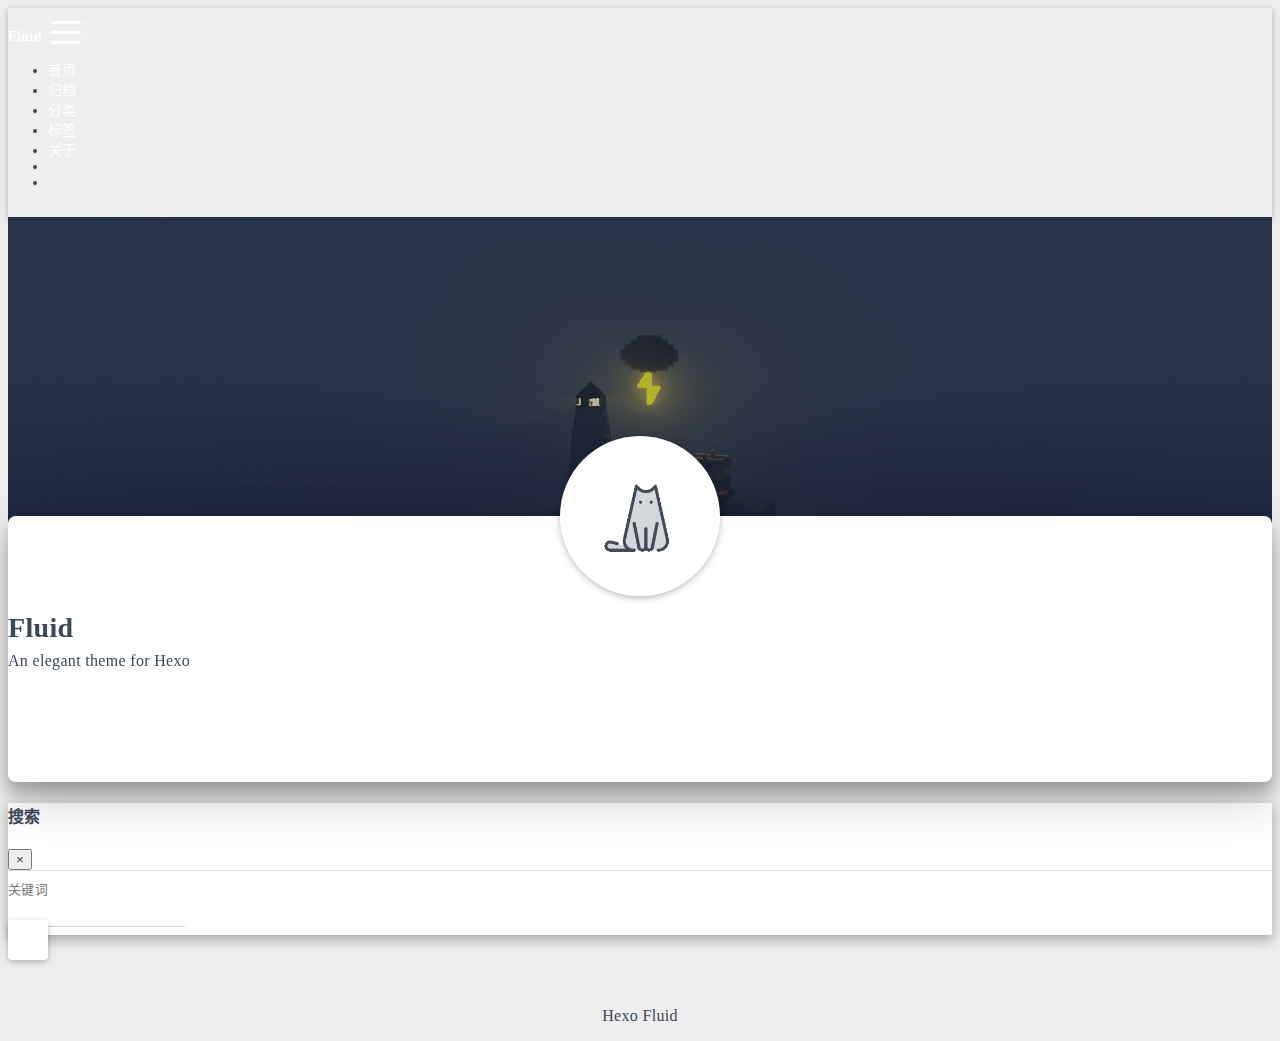
==== about/index.html @ c7aefe1a "Site updated: 2022-07-05 23:32:33" ====
<!DOCTYPE html>
<html lang="zh-CN" data-default-color-scheme=auto>



<head>
  <meta charset="UTF-8">
  <link rel="apple-touch-icon" sizes="76x76" href="/img/fluid.png">
  <link rel="icon" href="/img/fluid.png">
  <meta name="viewport" content="width=device-width, initial-scale=1.0, maximum-scale=5.0, shrink-to-fit=no">
  <meta http-equiv="x-ua-compatible" content="ie=edge">
  
  <meta name="theme-color" content="#2f4154">
  <meta name="author" content="子顾">
  <meta name="keywords" content="生活总要进行下去">
  
    <meta name="description" content="迷途漫漫，终有一归">
<meta property="og:type" content="website">
<meta property="og:title" content="关于">
<meta property="og:url" content="http://example.com/about/index.html">
<meta property="og:site_name" content="等，一城烟雨">
<meta property="og:description" content="迷途漫漫，终有一归">
<meta property="og:locale" content="zh_CN">
<meta property="article:published_time" content="2022-07-05T14:10:15.000Z">
<meta property="article:modified_time" content="2022-07-05T15:26:44.802Z">
<meta property="article:author" content="子顾">
<meta property="article:tag" content="生活总要进行下去">
<meta name="twitter:card" content="summary_large_image">
  
  
  
  <title>关于 - 等，一城烟雨</title>

  <link  rel="stylesheet" href="https://lib.baomitu.com/twitter-bootstrap/4.6.1/css/bootstrap.min.css" />



  <link  rel="stylesheet" href="https://lib.baomitu.com/github-markdown-css/4.0.0/github-markdown.min.css" />

  <link  rel="stylesheet" href="https://lib.baomitu.com/hint.css/2.7.0/hint.min.css" />

  <link  rel="stylesheet" href="https://lib.baomitu.com/fancybox/3.5.7/jquery.fancybox.min.css" />



<!-- 主题依赖的图标库，不要自行修改 -->
<!-- Do not modify the link that theme dependent icons -->

<link rel="stylesheet" href="//at.alicdn.com/t/font_1749284_hj8rtnfg7um.css">



<link rel="stylesheet" href="//at.alicdn.com/t/font_1736178_lbnruvf0jn.css">


<link  rel="stylesheet" href="/css/main.css" />


  <link id="highlight-css" rel="stylesheet" href="/css/highlight.css" />
  
    <link id="highlight-css-dark" rel="stylesheet" href="/css/highlight-dark.css" />
  




  <script id="fluid-configs">
    var Fluid = window.Fluid || {};
    Fluid.ctx = Object.assign({}, Fluid.ctx)
    var CONFIG = {"hostname":"example.com","root":"/","version":"1.9.2","typing":{"enable":true,"typeSpeed":70,"cursorChar":"_","loop":false,"scope":[]},"anchorjs":{"enable":true,"element":"h1,h2,h3,h4,h5,h6","placement":"left","visible":"hover","icon":""},"progressbar":{"enable":true,"height_px":3,"color":"#29d","options":{"showSpinner":false,"trickleSpeed":100}},"code_language":{"enable":true,"default":"TEXT"},"copy_btn":true,"image_caption":{"enable":true},"image_zoom":{"enable":true,"img_url_replace":["",""]},"toc":{"enable":true,"placement":"right","headingSelector":"h1,h2,h3,h4,h5,h6","collapseDepth":0},"lazyload":{"enable":true,"loading_img":"/img/loading.gif","onlypost":false,"offset_factor":2},"web_analytics":{"enable":false,"follow_dnt":true,"baidu":null,"google":null,"gtag":null,"tencent":{"sid":null,"cid":null},"woyaola":null,"cnzz":null,"leancloud":{"app_id":null,"app_key":null,"server_url":null,"path":"window.location.pathname","ignore_local":false}},"search_path":"/local-search.xml"};

    if (CONFIG.web_analytics.follow_dnt) {
      var dntVal = navigator.doNotTrack || window.doNotTrack || navigator.msDoNotTrack;
      Fluid.ctx.dnt = dntVal && (dntVal.startsWith('1') || dntVal.startsWith('yes') || dntVal.startsWith('on'));
    }
  </script>
  <script  src="/js/utils.js" ></script>
  <script  src="/js/color-schema.js" ></script>
  


  
<meta name="generator" content="Hexo 6.2.0"></head>


<body>
  

  <header>
    

<div class="header-inner" style="height: 60vh;">
  <nav id="navbar" class="navbar fixed-top  navbar-expand-lg navbar-dark scrolling-navbar">
  <div class="container">
    <a class="navbar-brand" href="/">
      <strong>Fluid</strong>
    </a>

    <button id="navbar-toggler-btn" class="navbar-toggler" type="button" data-toggle="collapse"
            data-target="#navbarSupportedContent"
            aria-controls="navbarSupportedContent" aria-expanded="false" aria-label="Toggle navigation">
      <div class="animated-icon"><span></span><span></span><span></span></div>
    </button>

    <!-- Collapsible content -->
    <div class="collapse navbar-collapse" id="navbarSupportedContent">
      <ul class="navbar-nav ml-auto text-center">
        
          
          
          
          
            <li class="nav-item">
              <a class="nav-link" href="/">
                <i class="iconfont icon-home-fill"></i>
                首页
              </a>
            </li>
          
        
          
          
          
          
            <li class="nav-item">
              <a class="nav-link" href="/archives/">
                <i class="iconfont icon-archive-fill"></i>
                归档
              </a>
            </li>
          
        
          
          
          
          
            <li class="nav-item">
              <a class="nav-link" href="/categories/">
                <i class="iconfont icon-category-fill"></i>
                分类
              </a>
            </li>
          
        
          
          
          
          
            <li class="nav-item">
              <a class="nav-link" href="/tags/">
                <i class="iconfont icon-tags-fill"></i>
                标签
              </a>
            </li>
          
        
          
          
          
          
            <li class="nav-item">
              <a class="nav-link" href="/about/">
                <i class="iconfont icon-user-fill"></i>
                关于
              </a>
            </li>
          
        
        
          <li class="nav-item" id="search-btn">
            <a class="nav-link" target="_self" href="javascript:;" data-toggle="modal" data-target="#modalSearch" aria-label="Search">
              &nbsp;<i class="iconfont icon-search"></i>&nbsp;
            </a>
          </li>
          
        
        
          <li class="nav-item" id="color-toggle-btn">
            <a class="nav-link" target="_self" href="javascript:;" aria-label="Color Toggle">&nbsp;<i
                class="iconfont icon-dark" id="color-toggle-icon"></i>&nbsp;</a>
          </li>
        
      </ul>
    </div>
  </div>
</nav>

  

<div id="banner" class="banner" parallax=true
     style="background: url('/img/default.png') no-repeat center center; background-size: cover;">
  <div class="full-bg-img">
    <div class="mask flex-center" style="background-color: rgba(0, 0, 0, 0.3)">
      <div class="banner-text text-center fade-in-up">
        <div class="h2">
          
            <span id="subtitle" data-typed-text="关于"></span>
          
        </div>

        
      </div>

      
    </div>
  </div>
</div>

</div>

  </header>

  <main>
    
      <div class="container nopadding-x-md">
        <div id="board"
          >
          
            <div class="about-avatar">
              <img src="/img/avatar.png" srcset="/img/loading.gif" lazyload class="img-fluid" alt="avatar">
            </div>
          
          <div class="container">
            <div class="row">
              <div class="col-12 col-md-10 m-auto">
                

<div class="text-center">
  <div class="about-info">
    <div class="about-name">Fluid</div>
    <div class="about-intro">An elegant theme for Hexo</div>
    <div class="about-icons">
      
        
        
        
        <a href=https://github.com class="
           hint--bottom hint--rounded"
           aria-label=GitHub
           target="_blank"
        >
          <i class="iconfont icon-github-fill" aria-hidden="true"></i>
          
        </a>
      
        
        
        
        <a href=https://douban.com class="
           hint--bottom hint--rounded"
           aria-label=豆瓣
           target="_blank"
        >
          <i class="iconfont icon-douban-fill" aria-hidden="true"></i>
          
        </a>
      
        
        
        
        <a  class="qr-trigger
           "
           
           target="_self"
        >
          <i class="iconfont icon-wechat-fill" aria-hidden="true"></i>
          
            <img class="qr-img" src="/img/favicon.png" srcset="/img/loading.gif" lazyload alt="qrcode" />
          
        </a>
      
    </div>
  </div>
</div>

<article class="about-content page-content mt-5">
  <div class="markdown-body">
    
  </div>

  
</article>





  



  



  



  



  





              </div>
            </div>
          </div>
        </div>
      </div>
    

    
      <a id="scroll-top-button" aria-label="TOP" href="#" role="button">
        <i class="iconfont icon-arrowup" aria-hidden="true"></i>
      </a>
    

    
      <div class="modal fade" id="modalSearch" tabindex="-1" role="dialog" aria-labelledby="ModalLabel"
     aria-hidden="true">
  <div class="modal-dialog modal-dialog-scrollable modal-lg" role="document">
    <div class="modal-content">
      <div class="modal-header text-center">
        <h4 class="modal-title w-100 font-weight-bold">搜索</h4>
        <button type="button" id="local-search-close" class="close" data-dismiss="modal" aria-label="Close">
          <span aria-hidden="true">&times;</span>
        </button>
      </div>
      <div class="modal-body mx-3">
        <div class="md-form mb-5">
          <input type="text" id="local-search-input" class="form-control validate">
          <label data-error="x" data-success="v" for="local-search-input">关键词</label>
        </div>
        <div class="list-group" id="local-search-result"></div>
      </div>
    </div>
  </div>
</div>

    

    
  </main>

  <footer>
    <div class="footer-inner">
  
    <div class="footer-content">
       <a href="https://hexo.io" target="_blank" rel="nofollow noopener"><span>Hexo</span></a> <i class="iconfont icon-love"></i> <a href="https://github.com/fluid-dev/hexo-theme-fluid" target="_blank" rel="nofollow noopener"><span>Fluid</span></a> 
    </div>
  
  
  
  
</div>

  </footer>

  <!-- Scripts -->
  
  <script  src="https://lib.baomitu.com/nprogress/0.2.0/nprogress.min.js" ></script>
  <link  rel="stylesheet" href="https://lib.baomitu.com/nprogress/0.2.0/nprogress.min.css" />

  <script>
    NProgress.configure({"showSpinner":false,"trickleSpeed":100})
    NProgress.start()
    window.addEventListener('load', function() {
      NProgress.done();
    })
  </script>


<script  src="https://lib.baomitu.com/jquery/3.6.0/jquery.min.js" ></script>
<script  src="https://lib.baomitu.com/twitter-bootstrap/4.6.1/js/bootstrap.min.js" ></script>
<script  src="/js/events.js" ></script>
<script  src="/js/plugins.js" ></script>


  <script  src="https://lib.baomitu.com/typed.js/2.0.12/typed.min.js" ></script>
  <script>
    (function (window, document) {
      var typing = Fluid.plugins.typing;
      var subtitle = document.getElementById('subtitle');
      if (!subtitle || !typing) {
        return;
      }
      var text = subtitle.getAttribute('data-typed-text');
      
        typing(text);
      
    })(window, document);
  </script>




  
    <script  src="/js/img-lazyload.js" ></script>
  




  <script src=https://lib.baomitu.com/clipboard.js/2.0.10/clipboard.min.js></script>

  <script>Fluid.plugins.codeWidget();</script>


  
<script>
  Fluid.utils.createScript('https://lib.baomitu.com/anchor-js/4.3.1/anchor.min.js', function() {
    window.anchors.options = {
      placement: CONFIG.anchorjs.placement,
      visible  : CONFIG.anchorjs.visible
    };
    if (CONFIG.anchorjs.icon) {
      window.anchors.options.icon = CONFIG.anchorjs.icon;
    }
    var el = (CONFIG.anchorjs.element || 'h1,h2,h3,h4,h5,h6').split(',');
    var res = [];
    for (var item of el) {
      res.push('.markdown-body > ' + item.trim());
    }
    if (CONFIG.anchorjs.placement === 'left') {
      window.anchors.options.class = 'anchorjs-link-left';
    }
    window.anchors.add(res.join(', '));
  });
</script>


  
<script>
  Fluid.utils.createScript('https://lib.baomitu.com/fancybox/3.5.7/jquery.fancybox.min.js', function() {
    Fluid.plugins.fancyBox();
  });
</script>


  <script>Fluid.plugins.imageCaption();</script>

  <script  src="/js/local-search.js" ></script>





<!-- 主题的启动项，将它保持在最底部 -->
<!-- the boot of the theme, keep it at the bottom -->
<script  src="/js/boot.js" ></script>


  

  <noscript>
    <div class="noscript-warning">博客在允许 JavaScript 运行的环境下浏览效果更佳</div>
  </noscript>
</body>
</html>
---- css/main.css ----
.anchorjs-link {
  text-decoration: none !important;
  transition: opacity 0.2s ease-in-out;
}
.markdown-body h1:hover > .anchorjs-link,
h2:hover > .anchorjs-link,
h3:hover > .anchorjs-link,
h4:hover > .anchorjs-link,
h5:hover > .anchorjs-link,
h6:hover > .anchorjs-link {
  opacity: 1;
}
.banner {
  height: 100%;
  position: relative;
  overflow: hidden;
  cursor: default;
}
.banner .mask {
  position: absolute;
  width: 100%;
  height: 100%;
  background-color: rgba(0,0,0,0.3);
}
.banner[parallax="true"] {
  will-change: transform;
  -webkit-transform-style: preserve-3d;
  -webkit-backface-visibility: hidden;
  transition: transform 0.05s ease-out;
}
@media (max-width: 100vh) {
  .header-inner {
    max-height: 100vw;
  }
  #board {
    margin-top: -1rem !important;
  }
}
@media (max-width: 79.99vh) {
  .scroll-down-bar {
    display: none;
  }
}
#board {
  position: relative;
  margin-top: -2rem;
  padding: 3rem 0;
  background-color: var(--board-bg-color);
  transition: background-color 0.2s ease-in-out;
  border-radius: 0.5rem;
  z-index: 3;
  -webkit-box-shadow: 0 12px 15px 0 rgba(0,0,0,0.24), 0 17px 50px 0 rgba(0,0,0,0.19);
  box-shadow: 0 12px 15px 0 rgba(0,0,0,0.24), 0 17px 50px 0 rgba(0,0,0,0.19);
}
.code-widget {
  display: inline-block;
  background-color: transparent;
  font-size: 0.75rem;
  line-height: 1;
  font-weight: bold;
  padding: 0.3rem 0.1rem 0.1rem 0.1rem;
  position: absolute;
  right: 0.45rem;
  top: 0.15rem;
  z-index: 1;
}
.code-widget-light {
  color: #999;
}
.code-widget-dark {
  color: #bababa;
}
.copy-btn {
  cursor: pointer;
  user-select: none;
  -webkit-appearance: none;
  outline: none;
}
.copy-btn > i {
  font-size: 0.75rem !important;
  font-weight: 400;
  margin-right: 0.15rem;
  opacity: 0;
  transition: opacity 0.2s ease-in-out;
}
.markdown-body pre:hover > .copy-btn > i {
  opacity: 0.9;
}
.markdown-body pre:hover > .copy-btn,
.markdown-body pre:not(:hover) > .copy-btn {
  outline: none;
}
.license-box {
  background-color: rgba(27,31,35,0.05);
  transition: background-color 0.2s ease-in-out;
  border-radius: 4px;
  font-size: 0.9rem;
  overflow: hidden;
  padding: 1.25rem;
  position: relative;
  z-index: 1;
}
.license-box .license-icon {
  position: absolute;
  top: 50%;
  left: 100%;
}
.license-box .license-icon::after {
  content: "\e8e4";
  font-size: 12.5rem;
  line-height: 1;
  opacity: 0.1;
  position: relative;
  left: -0.85em;
  bottom: 0.5em;
  z-index: -1;
}
.license-box .license-title {
  margin-bottom: 1rem;
}
.license-box .license-title div:nth-child(1) {
  line-height: 1.2;
  margin-bottom: 0.25rem;
}
.license-box .license-title div:nth-child(2) {
  color: var(--sec-text-color);
  font-size: 0.8rem;
}
.license-box .license-meta {
  align-items: center;
  display: flex;
  flex-wrap: wrap;
  justify-content: flex-start;
}
.license-box .license-meta .license-meta-item {
  align-items: center;
  justify-content: center;
  margin-right: 1.5rem;
}
.license-box .license-meta .license-meta-item div:nth-child(1) {
  color: var(--sec-text-color);
  font-size: 0.8rem;
  font-weight: normal;
}
.license-box .license-meta .license-meta-item i.iconfont {
  font-size: 1rem;
}
@media (max-width: 575px) and (min-width: 425px) {
  .license-box .license-meta .license-meta-item {
    display: flex;
    justify-content: flex-start;
    flex-wrap: wrap;
    font-size: 0.8rem;
    flex: 0 0 50%;
    max-width: 50%;
    margin-right: 0;
  }
  .license-box .license-meta .license-meta-item div:nth-child(1) {
    margin-right: 0.5rem;
  }
  .license-box .license-meta .license-meta-date {
    order: -1;
  }
}
@media (max-width: 424px) {
  .license-box::after {
    top: -65px;
  }
  .license-box .license-meta {
    flex-direction: column;
    align-items: flex-start;
  }
  .license-box .license-meta .license-meta-item {
    display: flex;
    flex-wrap: wrap;
    font-size: 0.8rem;
  }
  .license-box .license-meta .license-meta-item div:nth-child(1) {
    margin-right: 0.5rem;
  }
}
.footer-inner {
  padding: 3rem 0 1rem 0;
  text-align: center;
}
.footer-inner > div:not(:first-child) {
  margin: 0.25rem 0;
  font-size: 0.85rem;
}
.footer-inner .statistics {
  display: flex;
  flex-direction: row;
  justify-content: center;
}
.footer-inner .statistics > span {
  flex: 1;
  margin: 0 0.25rem;
}
.footer-inner .statistics > *:nth-last-child(2):first-child {
  text-align: right;
}
.footer-inner .statistics > *:nth-last-child(2):first-child ~ * {
  text-align: left;
}
.footer-inner .beian {
  display: flex;
  flex-direction: row;
  justify-content: center;
}
.footer-inner .beian > * {
  margin: 0 0.25rem;
}
.footer-inner .beian-police {
  position: relative;
  overflow: hidden;
  display: inline-flex;
  align-items: center;
  justify-content: left;
}
.footer-inner .beian-police img {
  margin-right: 3px;
  width: 1rem;
  height: 1rem;
  margin-bottom: 0.1rem;
}
@media (max-width: 424px) {
  .footer-inner .statistics {
    flex-direction: column;
  }
  .footer-inner .statistics > *:nth-last-child(2):first-child {
    text-align: center;
  }
  .footer-inner .statistics > *:nth-last-child(2):first-child ~ * {
    text-align: center;
  }
  .footer-inner .beian {
    flex-direction: column;
  }
  .footer-inner .beian .beian-police {
    justify-content: center;
  }
  .footer-inner .beian > *:nth-last-child(2):first-child {
    text-align: center;
  }
  .footer-inner .beian > *:nth-last-child(2):first-child ~ * {
    text-align: center;
  }
}
sup > a::before,
.footnote-text::before {
  display: block;
  content: "";
  margin-top: -5rem;
  height: 5rem;
  width: 1px;
  visibility: hidden;
}
sup > a::before,
.footnote-text::before {
  display: inline-block;
}
.footnote-item::before {
  display: block;
  content: "";
  margin-top: -5rem;
  height: 5rem;
  width: 1px;
  visibility: hidden;
}
.footnote-list ol {
  list-style-type: none;
  counter-reset: sectioncounter;
  padding-left: 0.5rem;
  font-size: 0.95rem;
}
.footnote-list ol li:before {
  font-family: "Helvetica Neue", monospace, "Monaco";
  content: "[" counter(sectioncounter) "]";
  counter-increment: sectioncounter;
}
.footnote-list ol li+li {
  margin-top: 0.5rem;
}
.footnote-text {
  padding-left: 0.5em;
}
.navbar {
  background-color: transparent;
  font-size: 0.875rem;
  box-shadow: 0 2px 5px 0 rgba(0,0,0,0.16), 0 2px 10px 0 rgba(0,0,0,0.12);
  -webkit-box-shadow: 0 2px 5px 0 rgba(0,0,0,0.16), 0 2px 10px 0 rgba(0,0,0,0.12);
}
.navbar .navbar-brand {
  color: var(--navbar-text-color);
}
.navbar .navbar-toggler .animated-icon span {
  background-color: var(--navbar-text-color);
}
.navbar .nav-item .nav-link {
  display: block;
  color: var(--navbar-text-color);
  transition: color 0.2s ease-in-out, background-color 0.2s ease-in-out;
}
.navbar .nav-item .nav-link:hover {
  color: var(--link-hover-color);
}
.navbar .nav-item .nav-link:focus {
  color: var(--navbar-text-color);
}
.navbar .nav-item .nav-link i {
  font-size: 0.875rem;
}
.navbar .navbar-toggler {
  border-width: 0;
  outline: 0;
}
.navbar.scrolling-navbar {
  will-change: background, padding;
  -webkit-transition: background 0.5s ease-in-out, padding 0.5s ease-in-out;
  transition: background 0.5s ease-in-out, padding 0.5s ease-in-out;
}
@media (min-width: 600px) {
  .navbar.scrolling-navbar {
    padding-top: 12px;
    padding-bottom: 12px;
  }
  .navbar.scrolling-navbar .navbar-nav > li {
    -webkit-transition-duration: 1s;
    transition-duration: 1s;
  }
}
.navbar.scrolling-navbar.top-nav-collapse {
  padding-top: 5px;
  padding-bottom: 5px;
}
.navbar .dropdown-menu {
  font-size: 0.875rem;
  color: var(--navbar-text-color);
  background-color: rgba(0,0,0,0.3);
  border: none;
  -webkit-transition: background 0.5s ease-in-out, padding 0.5s ease-in-out;
  transition: background 0.5s ease-in-out, padding 0.5s ease-in-out;
}
@media (max-width: 991.98px) {
  .navbar .dropdown-menu {
    text-align: center;
  }
}
.navbar .dropdown-item {
  color: var(--navbar-text-color);
}
.navbar .dropdown-item:hover,
.navbar .dropdown-item:focus {
  color: var(--link-hover-color);
  background-color: rgba(0,0,0,0.1);
}
@media (min-width: 992px) {
  .navbar .dropdown:hover > .dropdown-menu {
    display: block;
  }
  .navbar .dropdown > .dropdown-toggle:active {
    pointer-events: none;
  }
  .navbar .dropdown-menu {
    top: 95%;
  }
}
.navbar .animated-icon {
  width: 30px;
  height: 20px;
  position: relative;
  margin: 0;
  -webkit-transform: rotate(0deg);
  -moz-transform: rotate(0deg);
  -o-transform: rotate(0deg);
  transform: rotate(0deg);
  -webkit-transition: 0.5s ease-in-out;
  -moz-transition: 0.5s ease-in-out;
  -o-transition: 0.5s ease-in-out;
  transition: 0.5s ease-in-out;
  cursor: pointer;
}
.navbar .animated-icon span {
  display: block;
  position: absolute;
  height: 3px;
  width: 100%;
  border-radius: 9px;
  opacity: 1;
  left: 0;
  -webkit-transform: rotate(0deg);
  -moz-transform: rotate(0deg);
  -o-transform: rotate(0deg);
  transform: rotate(0deg);
  -webkit-transition: 0.25s ease-in-out;
  -moz-transition: 0.25s ease-in-out;
  -o-transition: 0.25s ease-in-out;
  transition: 0.25s ease-in-out;
  background: #fff;
}
.navbar .animated-icon span:nth-child(1) {
  top: 0;
}
.navbar .animated-icon span:nth-child(2) {
  top: 10px;
}
.navbar .animated-icon span:nth-child(3) {
  top: 20px;
}
.navbar .animated-icon.open span:nth-child(1) {
  top: 11px;
  -webkit-transform: rotate(135deg);
  -moz-transform: rotate(135deg);
  -o-transform: rotate(135deg);
  transform: rotate(135deg);
}
.navbar .animated-icon.open span:nth-child(2) {
  opacity: 0;
  left: -60px;
}
.navbar .animated-icon.open span:nth-child(3) {
  top: 11px;
  -webkit-transform: rotate(-135deg);
  -moz-transform: rotate(-135deg);
  -o-transform: rotate(-135deg);
  transform: rotate(-135deg);
}
.navbar .dropdown-collapse,
.top-nav-collapse,
.navbar-col-show {
  background-color: var(--navbar-bg-color);
}
@media (max-width: 767px) {
  .navbar {
    font-size: 1rem;
    line-height: 2.5rem;
  }
}
.banner-text {
  color: var(--subtitle-color);
  max-width: calc(960px - 6rem);
  width: 80%;
  overflow-wrap: break-word;
}
@media (max-width: 767px) {
  #subtitle,
  .typed-cursor {
    font-size: 1.5rem;
  }
}
@media (max-width: 575px) {
  .banner-text {
    font-size: 0.9rem;
  }
  #subtitle,
  .typed-cursor {
    font-size: 1.35rem;
  }
}
.modal-dialog .modal-content {
  background-color: var(--board-bg-color);
  border: 0;
  border-radius: 0.125rem;
  -webkit-box-shadow: 0 5px 11px 0 rgba(0,0,0,0.18), 0 4px 15px 0 rgba(0,0,0,0.15);
  box-shadow: 0 5px 11px 0 rgba(0,0,0,0.18), 0 4px 15px 0 rgba(0,0,0,0.15);
}
.modal-dialog .modal-content .modal-header {
  border-bottom-color: var(--line-color);
  transition: border-bottom-color 0.2s ease-in-out;
}
.close {
  color: var(--text-color);
}
.close:hover {
  color: var(--link-hover-color);
}
.close:focus {
  outline: 0;
}
.modal-dialog .modal-content .modal-header {
  border-top-left-radius: 0.125rem;
  border-top-right-radius: 0.125rem;
  border-bottom: 1px solid #dee2e6;
}
.md-form {
  position: relative;
  margin-top: 1.5rem;
  margin-bottom: 1.5rem;
}
.md-form input[type] {
  -webkit-box-sizing: content-box;
  box-sizing: content-box;
  background-color: transparent;
  border: none;
  border-bottom: 1px solid #ced4da;
  border-radius: 0;
  outline: none;
  -webkit-box-shadow: none;
  box-shadow: none;
  transition: border-color 0.15s ease-in-out, box-shadow 0.15s ease-in-out, -webkit-box-shadow 0.15s ease-in-out;
}
.md-form input[type]:focus:not([readonly]) {
  border-bottom: 1px solid #4285f4;
  -webkit-box-shadow: 0 1px 0 0 #4285f4;
  box-shadow: 0 1px 0 0 #4285f4;
}
.md-form input[type]:focus:not([readonly]) + label {
  color: #4285f4;
}
.md-form input[type].valid,
.md-form input[type]:focus.valid {
  border-bottom: 1px solid #00c851;
  -webkit-box-shadow: 0 1px 0 0 #00c851;
  box-shadow: 0 1px 0 0 #00c851;
}
.md-form input[type].valid + label,
.md-form input[type]:focus.valid + label {
  color: #00c851;
}
.md-form input[type].invalid,
.md-form input[type]:focus.invalid {
  border-bottom: 1px solid #f44336;
  -webkit-box-shadow: 0 1px 0 0 #f44336;
  box-shadow: 0 1px 0 0 #f44336;
}
.md-form input[type].invalid + label,
.md-form input[type]:focus.invalid + label {
  color: #f44336;
}
.md-form input[type].validate {
  margin-bottom: 2.5rem;
}
.md-form input[type].form-control {
  height: auto;
  padding: 0.6rem 0 0.4rem 0;
  margin: 0 0 0.5rem 0;
  color: var(--text-color);
  background-color: transparent;
  border-radius: 0;
}
.md-form label {
  font-size: 0.8rem;
  position: absolute;
  top: -1rem;
  left: 0;
  color: #757575;
  cursor: text;
  transition: color 0.2s ease-out;
}
.modal-open[style] {
  padding-right: 0 !important;
  overflow: auto;
}
.modal-open[style] #navbar[style] {
  padding-right: 1rem !important;
}
#nprogress .bar {
  height: 3px !important;
  background-color: #29d !important;
}
#nprogress .peg {
  box-shadow: 0 0 14px #29d, 0 0 8px #29d !important;
}
@media (max-width: 575px) {
  #nprogress .bar {
    display: none;
  }
}
.noscript-warning {
  background-color: #f55;
  color: #fff;
  font-family: sans-serif;
  font-size: 1rem;
  font-weight: bold;
  position: fixed;
  left: 0;
  bottom: 0;
  text-align: center;
  width: 100%;
  z-index: 99;
}
.pagination {
  margin-top: 3rem;
  justify-content: center;
}
.pagination .space {
  align-self: flex-end;
}
.pagination .page-number,
.pagination .current,
.pagination .extend {
  outline: 0;
  border: 0;
  background-color: transparent;
  font-size: 0.9rem;
  padding: 0.5rem 0.75rem;
  line-height: 1.25;
  border-radius: 0.125rem;
}
.pagination .page-number {
  margin: 0 0.05rem;
}
.pagination .page-number:hover,
.pagination .current {
  transition: background-color 0.2s ease-in-out;
  background-color: var(--link-hover-bg-color);
}
.qr-trigger {
  cursor: pointer;
  position: relative;
}
.qr-trigger:hover .qr-img {
  display: block;
  transition: all 0.3s;
}
.qr-img {
  max-width: 12rem;
  position: absolute;
  right: -5.25rem;
  z-index: 99;
  display: none;
  border-radius: 0.2rem;
  background-color: transparent;
  box-shadow: 0 0 20px -5px rgba(158,158,158,0.2);
}
.scroll-down-bar {
  position: absolute;
  width: 100%;
  height: 6rem;
  text-align: center;
  cursor: pointer;
  bottom: 0;
}
.scroll-down-bar i.iconfont {
  font-size: 2rem;
  font-weight: bold;
  display: inline-block;
  position: relative;
  padding-top: 2rem;
  color: var(--subtitle-color);
  transform: translateZ(0);
  animation: scroll-down 1.5s infinite;
}
#scroll-top-button {
  position: fixed;
  z-index: 99;
  background: var(--board-bg-color);
  transition: background-color 0.2s ease-in-out, bottom 0.3s ease;
  border-radius: 4px;
  min-width: 40px;
  min-height: 40px;
  bottom: -60px;
  outline: none;
  display: flex;
  display: -webkit-flex;
  align-items: center;
  box-shadow: 0 2px 5px 0 rgba(0,0,0,0.16), 0 2px 10px 0 rgba(0,0,0,0.12);
}
#scroll-top-button i {
  font-size: 32px;
  margin: auto;
  color: var(--sec-text-color);
}
#scroll-top-button:hover i,
#scroll-top-button:active i {
  animation-name: scroll-top;
  animation-duration: 1s;
  animation-delay: 0.1s;
  animation-timing-function: ease-in-out;
  animation-iteration-count: infinite;
  animation-fill-mode: forwards;
  animation-direction: alternate;
}
#local-search-result .search-list-title {
  border-left: 3px solid #0d47a1;
}
#local-search-result .search-list-content {
  padding: 0 1.25rem;
}
#local-search-result .search-word {
  color: #ff4500;
}
#toc {
  visibility: hidden;
}
.toc-header {
  margin-bottom: 0.5rem;
  font-weight: bold;
  line-height: 1.2;
}
.toc-header,
.toc-header > i {
  font-size: 1.25rem;
}
.toc-body {
  max-height: 75vh;
  overflow-y: auto;
  overflow: -moz-scrollbars-none;
  -ms-overflow-style: none;
}
.toc-body ol {
  list-style: none;
  padding-inline-start: 1rem;
}
.toc-body::-webkit-scrollbar {
  display: none;
}
.tocbot-list {
  position: relative;
}
.tocbot-list ol {
  list-style: none;
  padding-left: 1rem;
}
.tocbot-list a {
  font-size: 0.95rem;
}
.tocbot-link {
  color: var(--text-color);
}
.tocbot-active-link {
  font-weight: bold;
  color: var(--link-hover-color);
}
.tocbot-is-collapsed {
  max-height: 0;
}
.tocbot-is-collapsible {
  overflow: hidden;
  transition: all 0.3s ease-in-out;
}
.toc-list-item {
  white-space: nowrap;
  overflow: hidden;
  text-overflow: ellipsis;
}
.toc-list-item.is-active-li::before {
  height: 1rem;
  margin: 0.25rem 0;
  visibility: visible;
}
.toc-list-item::before {
  width: 0.15rem;
  height: 0.2rem;
  position: absolute;
  left: 0.25rem;
  content: "";
  border-radius: 2px;
  margin: 0.65rem 0;
  background: var(--link-hover-color);
  visibility: hidden;
  transition: height 0.1s ease-in-out, margin 0.1s ease-in-out, visibility 0.1s ease-in-out;
}
.sidebar {
  position: -webkit-sticky;
  position: sticky;
  top: 2rem;
  padding: 3rem 0;
}
html {
  font-size: 16px;
  letter-spacing: 0.02em;
}
html,
body {
  height: 100%;
  font-family: var(--font-family-sans-serif);
  overflow-wrap: break-word;
}
body {
  transition: color 0.2s ease-in-out, background-color 0.2s ease-in-out;
  background-color: var(--body-bg-color);
  color: var(--text-color);
  -webkit-font-smoothing: antialiased;
  -moz-osx-font-smoothing: grayscale;
}
body a {
  color: var(--text-color);
  text-decoration: none;
  cursor: pointer;
  transition: color 0.2s ease-in-out, background-color 0.2s ease-in-out;
}
body a:hover {
  color: var(--link-hover-color);
  text-decoration: none;
  transition: color 0.2s ease-in-out, background-color 0.2s ease-in-out;
}
code {
  color: inherit;
}
table {
  font-size: inherit;
  color: var(--post-text-color);
}
img[lazyload] {
  object-fit: cover;
}
*[align="left"] {
  text-align: left;
}
*[align="center"] {
  text-align: center;
}
*[align="right"] {
  text-align: right;
}
::-webkit-scrollbar {
  width: 6px;
  height: 6px;
}
::-webkit-scrollbar-thumb {
  background-color: var(--scrollbar-color);
  border-radius: 6px;
}
::-webkit-scrollbar-thumb:hover {
  background-color: var(--scrollbar-hover-color);
}
::-webkit-scrollbar-corner {
  background-color: transparent;
}
label {
  margin-bottom: 0;
}
i.iconfont {
  font-size: 1em;
  line-height: 1;
}
:root {
  --color-mode: "light";
  --body-bg-color: #eee;
  --board-bg-color: #fff;
  --text-color: #3c4858;
  --sec-text-color: #718096;
  --post-text-color: #2c3e50;
  --post-heading-color: #1a202c;
  --post-link-color: #0366d6;
  --link-hover-color: #30a9de;
  --link-hover-bg-color: #f8f9fa;
  --line-color: #eaecef;
  --navbar-bg-color: #2f4154;
  --navbar-text-color: #fff;
  --subtitle-color: #fff;
  --scrollbar-color: #c4c6c9;
  --scrollbar-hover-color: #a6a6a6;
  --button-bg-color: transparent;
  --button-hover-bg-color: #f2f3f5;
  --highlight-bg-color: #f6f8fa;
  --inlinecode-bg-color: rgba(175,184,193,0.2);
}
@media (prefers-color-scheme: dark) {
  :root {
    --color-mode: "dark";
  }
  :root:not([data-user-color-scheme]) {
    --body-bg-color: #181c27;
    --board-bg-color: #252d38;
    --text-color: #c4c6c9;
    --sec-text-color: #a7a9ad;
    --post-text-color: #c4c6c9;
    --post-heading-color: #c4c6c9;
    --post-link-color: #1589e9;
    --link-hover-color: #30a9de;
    --link-hover-bg-color: #364151;
    --line-color: #435266;
    --navbar-bg-color: #1f3144;
    --navbar-text-color: #d0d0d0;
    --subtitle-color: #d0d0d0;
    --scrollbar-color: #687582;
    --scrollbar-hover-color: #9da8b3;
    --button-bg-color: transparent;
    --button-hover-bg-color: #46647e;
    --highlight-bg-color: #303030;
    --inlinecode-bg-color: rgba(99,110,123,0.4);
  }
  :root:not([data-user-color-scheme]) img {
    -webkit-filter: brightness(0.9);
    filter: brightness(0.9);
    transition: filter 0.2s ease-in-out;
  }
  :root:not([data-user-color-scheme]) .license-box {
    background-color: rgba(62,75,94,0.35);
    transition: background-color 0.2s ease-in-out;
  }
  :root:not([data-user-color-scheme]) .gt-comment-admin .gt-comment-content {
    background-color: transparent;
    transition: background-color 0.2s ease-in-out;
  }
}
[data-user-color-scheme="dark"] {
  --body-bg-color: #181c27;
  --board-bg-color: #252d38;
  --text-color: #c4c6c9;
  --sec-text-color: #a7a9ad;
  --post-text-color: #c4c6c9;
  --post-heading-color: #c4c6c9;
  --post-link-color: #1589e9;
  --link-hover-color: #30a9de;
  --link-hover-bg-color: #364151;
  --line-color: #435266;
  --navbar-bg-color: #1f3144;
  --navbar-text-color: #d0d0d0;
  --subtitle-color: #d0d0d0;
  --scrollbar-color: #687582;
  --scrollbar-hover-color: #9da8b3;
  --button-bg-color: transparent;
  --button-hover-bg-color: #46647e;
  --highlight-bg-color: #303030;
  --inlinecode-bg-color: rgba(99,110,123,0.4);
}
[data-user-color-scheme="dark"] img {
  -webkit-filter: brightness(0.9);
  filter: brightness(0.9);
  transition: filter 0.2s ease-in-out;
}
[data-user-color-scheme="dark"] .license-box {
  background-color: rgba(62,75,94,0.35);
  transition: background-color 0.2s ease-in-out;
}
[data-user-color-scheme="dark"] .gt-comment-admin .gt-comment-content {
  background-color: transparent;
  transition: background-color 0.2s ease-in-out;
}
.fade-in-up {
  -webkit-animation-name: fade-in-up;
  animation-name: fade-in-up;
}
.hidden-mobile {
  display: block;
}
.visible-mobile {
  display: none;
}
@media (max-width: 575px) {
  .hidden-mobile {
    display: none;
  }
  .visible-mobile {
    display: block;
  }
}
.nomargin-x {
  margin-left: 0 !important;
  margin-right: 0 !important;
}
.nopadding-x {
  padding-left: 0 !important;
  padding-right: 0 !important;
}
@media (max-width: 767px) {
  .nopadding-x-md {
    padding-left: 0 !important;
    padding-right: 0 !important;
  }
}
.flex-center {
  display: -webkit-box;
  display: -ms-flexbox;
  display: flex;
  -webkit-box-align: center;
  -ms-flex-align: center;
  align-items: center;
  -webkit-box-pack: center;
  -ms-flex-pack: center;
  justify-content: center;
  height: 100%;
}
.hover-with-bg {
  display: inline-block;
  line-height: 1;
}
.hover-with-bg:hover {
  background-color: var(--link-hover-bg-color);
  transition-duration: 0.2s;
  transition-timing-function: ease-in-out;
  border-radius: 0.2rem;
}
@-moz-keyframes fade-in-up {
  from {
    opacity: 0;
    -webkit-transform: translate3d(0, 100%, 0);
    transform: translate3d(0, 100%, 0);
  }
  to {
    opacity: 1;
    -webkit-transform: translate3d(0, 0, 0);
    transform: translate3d(0, 0, 0);
  }
}
@-webkit-keyframes fade-in-up {
  from {
    opacity: 0;
    -webkit-transform: translate3d(0, 100%, 0);
    transform: translate3d(0, 100%, 0);
  }
  to {
    opacity: 1;
    -webkit-transform: translate3d(0, 0, 0);
    transform: translate3d(0, 0, 0);
  }
}
@-o-keyframes fade-in-up {
  from {
    opacity: 0;
    -webkit-transform: translate3d(0, 100%, 0);
    transform: translate3d(0, 100%, 0);
  }
  to {
    opacity: 1;
    -webkit-transform: translate3d(0, 0, 0);
    transform: translate3d(0, 0, 0);
  }
}
@keyframes fade-in-up {
  from {
    opacity: 0;
    -webkit-transform: translate3d(0, 100%, 0);
    transform: translate3d(0, 100%, 0);
  }
  to {
    opacity: 1;
    -webkit-transform: translate3d(0, 0, 0);
    transform: translate3d(0, 0, 0);
  }
}
@-moz-keyframes scroll-down {
  0% {
    opacity: 0.8;
    top: 0;
  }
  50% {
    opacity: 0.4;
    top: -1em;
  }
  100% {
    opacity: 0.8;
    top: 0;
  }
}
@-webkit-keyframes scroll-down {
  0% {
    opacity: 0.8;
    top: 0;
  }
  50% {
    opacity: 0.4;
    top: -1em;
  }
  100% {
    opacity: 0.8;
    top: 0;
  }
}
@-o-keyframes scroll-down {
  0% {
    opacity: 0.8;
    top: 0;
  }
  50% {
    opacity: 0.4;
    top: -1em;
  }
  100% {
    opacity: 0.8;
    top: 0;
  }
}
@keyframes scroll-down {
  0% {
    opacity: 0.8;
    top: 0;
  }
  50% {
    opacity: 0.4;
    top: -1em;
  }
  100% {
    opacity: 0.8;
    top: 0;
  }
}
@-moz-keyframes scroll-top {
  0% {
    -webkit-transform: translateY(0);
    transform: translateY(0);
  }
  50% {
    -webkit-transform: translateY(-0.35rem);
    transform: translateY(-0.35rem);
  }
  100% {
    -webkit-transform: translateY(0);
    transform: translateY(0);
  }
}
@-webkit-keyframes scroll-top {
  0% {
    -webkit-transform: translateY(0);
    transform: translateY(0);
  }
  50% {
    -webkit-transform: translateY(-0.35rem);
    transform: translateY(-0.35rem);
  }
  100% {
    -webkit-transform: translateY(0);
    transform: translateY(0);
  }
}
@-o-keyframes scroll-top {
  0% {
    -webkit-transform: translateY(0);
    transform: translateY(0);
  }
  50% {
    -webkit-transform: translateY(-0.35rem);
    transform: translateY(-0.35rem);
  }
  100% {
    -webkit-transform: translateY(0);
    transform: translateY(0);
  }
}
@keyframes scroll-top {
  0% {
    -webkit-transform: translateY(0);
    transform: translateY(0);
  }
  50% {
    -webkit-transform: translateY(-0.35rem);
    transform: translateY(-0.35rem);
  }
  100% {
    -webkit-transform: translateY(0);
    transform: translateY(0);
  }
}
.index-card {
  margin-bottom: 2.5rem;
}
.index-img img {
  display: block;
  width: 100%;
  height: 10rem;
  object-fit: cover;
  box-shadow: 0 5px 11px 0 rgba(0,0,0,0.18), 0 4px 15px 0 rgba(0,0,0,0.15);
  border-radius: 0.25rem;
  background-color: transparent;
}
.index-info {
  display: flex;
  flex-direction: column;
  justify-content: space-between;
  padding-top: 0.5rem;
  padding-bottom: 0.5rem;
}
.index-header {
  color: var(--text-color);
  font-size: 1.5rem;
  font-weight: bold;
  line-height: 1.4;
  white-space: nowrap;
  overflow: hidden;
  text-overflow: ellipsis;
  margin-bottom: 0.25rem;
}
.index-header .index-pin {
  color: var(--text-color);
  font-size: 1.5rem;
  margin-right: 0.15rem;
}
.index-btm {
  color: var(--sec-text-color);
}
.index-btm a {
  color: var(--sec-text-color);
}
.index-excerpt {
  color: var(--sec-text-color);
  margin: 0.5rem 0 0.5rem 0;
  height: calc(1.4rem * 3);
  overflow: hidden;
  display: flex;
}
.index-excerpt > div {
  width: 100%;
  line-height: 1.4rem;
  word-break: break-word;
  display: -webkit-box;
  -webkit-box-orient: vertical;
  -webkit-line-clamp: 3;
}
.index-excerpt__noimg {
  height: auto;
  max-height: calc(1.4rem * 3);
}
@media (max-width: 767px) {
  .index-info {
    padding-top: 1.25rem;
  }
  .index-header {
    font-size: 1.25rem;
    white-space: normal;
    overflow: hidden;
    word-break: break-word;
    display: -webkit-box;
    -webkit-box-orient: vertical;
    -webkit-line-clamp: 2;
  }
  .index-header .index-pin {
    font-size: 1.25rem;
  }
}
#valine.v[data-class=v] .status-bar,
#valine.v[data-class=v] .veditor,
#valine.v[data-class=v] .vinput,
#valine.v[data-class=v] .vbtn,
#valine.v[data-class=v] p,
#valine.v[data-class=v] pre code {
  color: var(--text-color);
}
#valine.v[data-class=v] .vinput::placeholder {
  color: var(--sec-text-color);
}
#valine.v[data-class=v] .vicon {
  fill: var(--text-color);
}
.gt-container .gt-comment-content:hover {
  -webkit-box-shadow: none;
  box-shadow: none;
}
.gt-container .gt-comment-body {
  color: var(--text-color) !important;
  transition: color 0.2s ease-in-out;
}
#remark-km423lmfdslkm34-back {
  z-index: 1030;
}
#remark-km423lmfdslkm34-node {
  z-index: 1031;
}
.markdown-body .highlight pre,
.markdown-body pre {
  padding: 1.45rem 1rem;
}
.markdown-body pre code.hljs {
  padding: 0;
}
.markdown-body pre[class*="language-"] {
  padding-top: 1.45rem;
  padding-bottom: 1.45rem;
  padding-right: 1rem;
  line-height: 1.5;
}
.markdown-body .code-wrapper {
  position: relative;
  border-radius: 4px;
}
.markdown-body .hljs,
.markdown-body .highlight pre,
.markdown-body .code-wrapper pre,
.markdown-body figure.highlight td.gutter {
  transition: color 0.2s ease-in-out, background-color 0.2s ease-in-out;
  background-color: var(--highlight-bg-color);
}
pre[class*=language-].line-numbers {
  position: initial;
}
figure {
  margin: 1rem 0;
}
figure.highlight {
  position: relative;
}
figure.highlight table {
  border: 0;
  margin: 0;
  width: auto;
  border-radius: 4px;
}
figure.highlight td {
  border: 0;
  padding: 0;
}
figure.highlight tr {
  border: 0;
}
figure.highlight td.code {
  width: 100%;
}
figure.highlight td.gutter {
  display: table-cell;
  position: -webkit-sticky;
  position: sticky;
  left: 0;
  z-index: 1;
}
figure.highlight td.gutter pre {
  text-align: right;
  padding: 0 0.75rem;
  border-radius: initial;
  border-right: 1px solid #999;
}
figure.highlight td.gutter pre span.line {
  color: #999;
}
figure.highlight td.code > pre {
  border-top-left-radius: 0;
  border-bottom-left-radius: 0;
}
.markdown-body {
  font-size: 1rem;
  line-height: 1.6;
  font-family: var(--font-family-sans-serif);
  margin-bottom: 2rem;
  color: var(--post-text-color);
}
.markdown-body > h1,
.markdown-body h2 {
  border-bottom-color: var(--line-color);
}
.markdown-body > h1,
.markdown-body h2,
.markdown-body h3,
.markdown-body h4,
.markdown-body h5,
.markdown-body h6 {
  color: var(--post-heading-color);
  transition: color 0.2s ease-in-out, border-bottom-color 0.2s ease-in-out;
  font-weight: bold;
  margin-bottom: 0.75em;
  margin-top: 2em;
}
.markdown-body > h1::before,
.markdown-body h2::before,
.markdown-body h3::before,
.markdown-body h4::before,
.markdown-body h5::before,
.markdown-body h6::before {
  display: block;
  content: "";
  margin-top: -5rem;
  height: 5rem;
  width: 1px;
  visibility: hidden;
}
.markdown-body > h1:focus,
.markdown-body h2:focus,
.markdown-body h3:focus,
.markdown-body h4:focus,
.markdown-body h5:focus,
.markdown-body h6:focus {
  outline: none;
}
.markdown-body a {
  color: var(--post-link-color);
}
.markdown-body strong {
  font-weight: bold;
}
.markdown-body code {
  tab-size: 4;
  background-color: var(--inlinecode-bg-color);
  transition: background-color 0.2s ease-in-out;
}
.markdown-body table tr {
  background-color: var(--board-bg-color);
  transition: background-color 0.2s ease-in-out;
}
.markdown-body table tr:nth-child(2n) {
  background-color: var(--board-bg-color);
  transition: background-color 0.2s ease-in-out;
}
.markdown-body table th,
.markdown-body table td {
  border-color: var(--line-color);
  transition: border-color 0.2s ease-in-out;
}
.markdown-body pre {
  font-size: 85% !important;
}
.markdown-body pre .mermaid {
  text-align: center;
}
.markdown-body pre .mermaid > svg {
  min-width: 100%;
}
.markdown-body p > img,
.markdown-body p > a > img,
.markdown-body figure > img,
.markdown-body figure > a > img {
  max-width: 90%;
  margin: 1.5rem auto;
  display: block;
  box-shadow: 0 5px 11px 0 rgba(0,0,0,0.18), 0 4px 15px 0 rgba(0,0,0,0.15);
  border-radius: 4px;
  background-color: transparent;
}
.markdown-body blockquote {
  color: var(--sec-text-color);
}
.markdown-body details {
  cursor: pointer;
}
.markdown-body details summary {
  outline: none;
}
hr,
.markdown-body hr {
  background-color: initial;
  border-top: 1px solid var(--line-color);
  transition: border-top-color 0.2s ease-in-out;
}
.markdown-body hr {
  height: 0;
  margin: 2rem 0;
}
.markdown-body figcaption.image-caption {
  font-size: 0.8rem;
  color: var(--post-text-color);
  opacity: 0.65;
  line-height: 1;
  margin: -0.75rem auto 2rem;
  text-align: center;
}
.markdown-body figcaption:not(.image-caption) {
  display: none;
}
.post-content,
post-custom {
  box-sizing: border-box;
  padding-left: 10%;
  padding-right: 10%;
}
@media (max-width: 767px) {
  .post-content,
  post-custom {
    padding-left: 2rem;
    padding-right: 2rem;
  }
}
@media (max-width: 424px) {
  .post-content,
  post-custom {
    padding-left: 1rem;
    padding-right: 1rem;
  }
  .anchorjs-link-left {
    opacity: 0 !important;
  }
}
.page-content strong,
.post-content strong {
  font-weight: bold;
}
.page-content > *:first-child,
.post-content > *:first-child {
  margin-top: 0;
}
.page-content img,
.post-content img {
  object-fit: cover;
  max-width: 100%;
}
@media (max-width: 767px) {
  .page-content,
  .post-content {
    overflow-x: hidden;
  }
}
.post-metas {
  display: flex;
  flex-wrap: wrap;
  font-size: 0.9rem;
}
.post-meta > *:not(.hover-with-bg) {
  margin-right: 0.2rem;
}
.post-prevnext {
  display: flex;
  flex-wrap: wrap;
  justify-content: space-between;
  font-size: 0.9rem;
  margin-left: -0.35rem;
  margin-right: -0.35rem;
}
.post-prevnext .post-prev,
.post-prevnext .post-next {
  display: flex;
  padding-left: 0;
  padding-right: 0;
}
.post-prevnext .post-prev i,
.post-prevnext .post-next i {
  font-size: 1.5rem;
}
.post-prevnext .post-prev a,
.post-prevnext .post-next a {
  display: flex;
  align-items: center;
}
.post-prevnext .post-prev .hidden-mobile,
.post-prevnext .post-next .hidden-mobile {
  display: -webkit-box;
  -webkit-box-orient: vertical;
  -webkit-line-clamp: 2;
  text-overflow: ellipsis;
  overflow: hidden;
}
@media (max-width: 575px) {
  .post-prevnext .post-prev .hidden-mobile,
  .post-prevnext .post-next .hidden-mobile {
    display: none;
  }
}
.post-prevnext .post-prev:hover i,
.post-prevnext .post-prev:active i,
.post-prevnext .post-next:hover i,
.post-prevnext .post-next:active i {
  -webkit-animation-duration: 1s;
  animation-duration: 1s;
  -webkit-animation-delay: 0.1s;
  animation-delay: 0.1s;
  -webkit-animation-timing-function: ease-in-out;
  animation-timing-function: ease-in-out;
  -webkit-animation-iteration-count: infinite;
  animation-iteration-count: infinite;
  -webkit-animation-fill-mode: forwards;
  animation-fill-mode: forwards;
  -webkit-animation-direction: alternate;
  animation-direction: alternate;
}
.post-prevnext .post-prev:hover i,
.post-prevnext .post-prev:active i {
  -webkit-animation-name: post-prev-anim;
  animation-name: post-prev-anim;
}
.post-prevnext .post-next:hover i,
.post-prevnext .post-next:active i {
  -webkit-animation-name: post-next-anim;
  animation-name: post-next-anim;
}
.post-prevnext .post-next {
  justify-content: flex-end;
}
.post-prevnext .fa-chevron-left {
  margin-right: 0.5rem;
}
.post-prevnext .fa-chevron-right {
  margin-left: 0.5rem;
}
.custom,
#comments {
  margin-top: 2rem;
}
#comments noscript {
  display: block;
  text-align: center;
  padding: 2rem 0;
}
.visitors {
  font-size: 0.8em;
  padding: 0.45rem;
  float: right;
}
a.fancybox:hover {
  text-decoration: none;
}
mjx-container,
.mjx-container {
  overflow-x: auto;
  overflow-y: hidden !important;
  padding: 0.5em 0;
}
mjx-container:focus,
.mjx-container:focus,
mjx-container svg:focus,
.mjx-container svg:focus {
  outline: none;
}
.mjx-char {
  line-height: 1;
}
.katex-block {
  overflow-x: auto;
}
.katex,
.mjx-mrow {
  white-space: pre-wrap !important;
}
.footnote-ref [class*=hint--][aria-label]:after {
  max-width: 12rem;
  white-space: nowrap;
  overflow: hidden;
  text-overflow: ellipsis;
}
@-moz-keyframes post-prev-anim {
  0% {
    -webkit-transform: translateX(0);
    transform: translateX(0);
  }
  50% {
    -webkit-transform: translateX(-0.35rem);
    transform: translateX(-0.35rem);
  }
  100% {
    -webkit-transform: translateX(0);
    transform: translateX(0);
  }
}
@-webkit-keyframes post-prev-anim {
  0% {
    -webkit-transform: translateX(0);
    transform: translateX(0);
  }
  50% {
    -webkit-transform: translateX(-0.35rem);
    transform: translateX(-0.35rem);
  }
  100% {
    -webkit-transform: translateX(0);
    transform: translateX(0);
  }
}
@-o-keyframes post-prev-anim {
  0% {
    -webkit-transform: translateX(0);
    transform: translateX(0);
  }
  50% {
    -webkit-transform: translateX(-0.35rem);
    transform: translateX(-0.35rem);
  }
  100% {
    -webkit-transform: translateX(0);
    transform: translateX(0);
  }
}
@keyframes post-prev-anim {
  0% {
    -webkit-transform: translateX(0);
    transform: translateX(0);
  }
  50% {
    -webkit-transform: translateX(-0.35rem);
    transform: translateX(-0.35rem);
  }
  100% {
    -webkit-transform: translateX(0);
    transform: translateX(0);
  }
}
@-moz-keyframes post-next-anim {
  0% {
    -webkit-transform: translateX(0);
    transform: translateX(0);
  }
  50% {
    -webkit-transform: translateX(0.35rem);
    transform: translateX(0.35rem);
  }
  100% {
    -webkit-transform: translateX(0);
    transform: translateX(0);
  }
}
@-webkit-keyframes post-next-anim {
  0% {
    -webkit-transform: translateX(0);
    transform: translateX(0);
  }
  50% {
    -webkit-transform: translateX(0.35rem);
    transform: translateX(0.35rem);
  }
  100% {
    -webkit-transform: translateX(0);
    transform: translateX(0);
  }
}
@-o-keyframes post-next-anim {
  0% {
    -webkit-transform: translateX(0);
    transform: translateX(0);
  }
  50% {
    -webkit-transform: translateX(0.35rem);
    transform: translateX(0.35rem);
  }
  100% {
    -webkit-transform: translateX(0);
    transform: translateX(0);
  }
}
@keyframes post-next-anim {
  0% {
    -webkit-transform: translateX(0);
    transform: translateX(0);
  }
  50% {
    -webkit-transform: translateX(0.35rem);
    transform: translateX(0.35rem);
  }
  100% {
    -webkit-transform: translateX(0);
    transform: translateX(0);
  }
}
.note {
  padding: 0.75rem;
  border-left: 0.35rem solid;
  border-radius: 0.25rem;
  margin: 1.5rem 0;
  color: var(--text-color);
  transition: color 0.2s ease-in-out;
  font-size: 0.9rem;
}
.note a {
  color: var(--text-color);
  transition: color 0.2s ease-in-out;
}
.note *:last-child {
  margin-bottom: 0;
}
.note-primary {
  background-color: rgba(183,160,224,0.25);
  border-color: #6f42c1;
}
.note-secondary,
note-default {
  background-color: rgba(187,187,187,0.25);
  border-color: #777;
}
.note-success {
  background-color: rgba(174,220,174,0.25);
  border-color: #5cb85c;
}
.note-danger {
  background-color: rgba(236,169,167,0.25);
  border-color: #d9534f;
}
.note-warning {
  background-color: rgba(248,214,166,0.25);
  border-color: #f0ad4e;
}
.note-info {
  background-color: rgba(160,197,228,0.25);
  border-color: #428bca;
}
.note-light {
  background-color: rgba(254,254,254,0.25);
  border-color: #0f0f0f;
}
.label {
  display: inline;
  border-radius: 3px;
  font-size: 85%;
  margin: 0;
  padding: 0.2em 0.4em;
  color: var(--text-color);
  transition: color 0.2s ease-in-out;
}
.label-default {
  background: rgba(187,187,187,0.25);
}
.label-primary {
  background: rgba(183,160,224,0.25);
}
.label-info {
  background: rgba(160,197,228,0.25);
}
.label-success {
  background: rgba(174,220,174,0.25);
}
.label-warning {
  background: rgba(248,214,166,0.25);
}
.label-danger {
  background: rgba(236,169,167,0.25);
}
.markdown-body .btn {
  border: 1px solid var(--line-color);
  background-color: var(--button-bg-color);
  color: var(--text-color);
  transition: color 0.2s ease-in-out, background 0.2s ease-in-out, border-color 0.2s ease-in-out;
  border-radius: 0.25rem;
  display: inline-block;
  font-size: 0.875em;
  line-height: 2;
  padding: 0 0.75rem;
  margin-bottom: 1rem;
}
.markdown-body .btn:hover {
  background-color: var(--button-hover-bg-color);
  text-decoration: none;
}
.group-image-container {
  margin: 1.5rem auto;
}
.group-image-container img {
  margin: 0 auto;
  border-radius: 3px;
  background-color: transparent;
  box-shadow: 0 3px 9px 0 rgba(0,0,0,0.15), 0 3px 9px 0 rgba(0,0,0,0.15);
}
.group-image-row {
  margin-bottom: 0.5rem;
  display: flex;
  justify-content: center;
}
.group-image-wrap {
  flex: 1;
  display: flex;
  justify-content: center;
}
.group-image-wrap:not(:last-child) {
  margin-right: 0.25rem;
}
input[type=checkbox] {
  margin: 0 0.2em 0.2em 0;
  vertical-align: middle;
}
.list-group a ~ p.h5 {
  margin-top: 1rem;
}
.list-group-item {
  display: flex;
  background-color: transparent;
  border: 0;
}
.list-group-item time {
  flex: 0 0 5rem;
}
.list-group-item .list-group-item-title {
  white-space: nowrap;
  overflow: hidden;
  text-overflow: ellipsis;
}
@media (max-width: 575px) {
  .list-group-item {
    font-size: 0.95rem;
    padding: 0.5rem 0.75rem;
  }
  .list-group-item time {
    flex: 0 0 4rem;
  }
}
.list-group-item-action {
  color: var(--text-color);
}
.list-group-item-action:focus,
.list-group-item-action:hover {
  color: var(--link-hover-color);
  background-color: var(--link-hover-bg-color);
}
.about-avatar {
  position: relative;
  margin: -8rem auto 1rem;
  width: 10rem;
  height: 10rem;
  z-index: 3;
}
.about-avatar img {
  width: 100%;
  height: 100%;
  border-radius: 50%;
  background-color: transparent;
  object-fit: cover;
  box-shadow: 0 2px 5px 0 rgba(0,0,0,0.16), 0 2px 10px 0 rgba(0,0,0,0.12);
}
.about-info > div {
  margin-bottom: 0.5rem;
}
.about-name {
  font-size: 1.75rem;
  font-weight: bold;
}
.about-intro {
  font-size: 1rem;
}
.about-icons > a:not(:last-child) {
  margin-right: 0.5rem;
}
.about-icons > a > i {
  font-size: 1.5rem;
}
.category-bar .category-list {
  max-height: 85vh;
  overflow-y: auto;
  overflow-x: hidden;
}
.category-bar .category-list::-webkit-scrollbar {
  display: none;
}
.category-bar .category-list > .category-sub > a {
  font-weight: bold;
  font-size: 1.2rem;
}
.category-bar .category-list .category-item-action i {
  margin: 0;
}
.category-bar .category-list .category-subitem.list-group-item {
  padding-left: 0.5rem;
  padding-right: 0;
}
.category-bar .category-list .category-collapse .category-post-list {
  margin-top: 0.25rem;
  margin-bottom: 0.5rem;
}
.category-bar .category-list .category-collapse .category-post {
  font-size: 0.9rem;
  line-height: 1.75;
}
.category-bar .category-list .category-item-action:hover {
  background-color: initial;
}
.category-bar .list-group-item {
  padding: 0;
}
.category-bar .list-group-item.active {
  color: var(--link-hover-color);
  background-color: initial;
  font-weight: bold;
  font-family: "iconfont";
  font-style: normal;
  -webkit-font-smoothing: antialiased;
}
.category-bar .list-group-item.active::before {
  content: "\e61f";
  font-weight: initial;
  position: absolute;
  left: -1.25rem;
}
.category-bar .list-group-count {
  margin-left: 0.2rem;
  margin-right: 0.2rem;
  font-size: 0.9em;
}
.category-bar .list-group-item-action:focus,
.category-bar .list-group-item-action:hover {
  background-color: initial;
}
.category-chains {
  display: flex;
  flex-wrap: wrap;
}
.category-chains > *:not(:last-child) {
  margin-right: 1em;
}
.category:not(:last-child) {
  margin-bottom: 1rem;
}
.category .category-item,
.category .category-subitem {
  font-weight: bold;
  display: flex;
  align-items: center;
}
.category .category-item {
  font-size: 1.25rem;
}
.category .category-subitem {
  font-size: 1.1rem;
}
.category .category-collapse {
  padding-left: 1.25rem;
  width: 100%;
}
.category .category-count {
  font-size: 0.9rem;
  font-weight: initial;
  min-width: 1.3em;
  line-height: 1.3em;
  display: flex;
  align-items: center;
}
.category .category-count i {
  padding-right: 0.25rem;
}
.category .category-count span {
  width: 2rem;
}
.category .category-post {
  white-space: nowrap;
  overflow: hidden;
  text-overflow: ellipsis;
}
.category .category-item-action:not(.collapsed) > i {
  transform: rotate(90deg);
  transform-origin: center center;
}
.category .category-item-action i {
  transition: transform 0.3s ease-out;
  display: inline-block;
  margin-left: 0.25rem;
}
.category .category-item-action .category:hover {
  z-index: 1;
  color: var(--link-hover-color);
  text-decoration: none;
  background-color: var(--link-hover-bg-color);
}
.category .row {
  margin-left: 0;
  margin-right: 0;
}
.tagcloud {
  padding: 1rem 5%;
}
.tagcloud a {
  display: inline-block;
  padding: 0.5rem;
}
.tagcloud a:hover {
  color: var(--link-hover-color) !important;
}
.links .card {
  box-shadow: none;
  min-width: 33%;
  background-color: transparent;
  border: 0;
}
.links .card-body {
  margin: 1rem 0;
  padding: 1rem;
  border-radius: 0.3rem;
  display: block;
  width: 100%;
  height: 100%;
}
.links .card-body:hover .link-avatar {
  transform: scale(1.1);
}
.links .card-content {
  display: flex;
  flex-wrap: nowrap;
  width: 100%;
  height: 3.5rem;
}
.link-avatar {
  flex: none;
  width: 3rem;
  height: 3rem;
  margin-right: 0.75rem;
  object-fit: cover;
  transition-duration: 0.2s;
  transition-timing-function: ease-in-out;
}
.link-avatar img {
  width: 100%;
  height: 100%;
  border-radius: 50%;
  background-color: transparent;
  object-fit: cover;
}
.link-text {
  flex: 1;
  display: grid;
  flex-direction: column;
  line-height: 1.5;
}
.link-title {
  overflow: hidden;
  text-overflow: ellipsis;
  white-space: nowrap;
  color: var(--text-color);
  font-weight: bold;
}
.link-intro {
  max-height: 2rem;
  font-size: 0.85rem;
  line-height: 1.2;
  color: var(--sec-text-color);
  display: -webkit-box;
  -webkit-box-orient: vertical;
  -webkit-line-clamp: 2;
  text-overflow: ellipsis;
  overflow: hidden;
}
@media (max-width: 767px) {
  .links {
    display: flex;
    flex-direction: column;
    justify-content: center;
    align-items: center;
  }
  .links .card {
    padding-left: 2rem;
    padding-right: 2rem;
  }
}
@media (min-width: 768px) {
  .link-text:only-child {
    margin-left: 1rem;
  }
}
---- css/highlight.css ----
pre code.hljs{display:block;overflow-x:auto;padding:1em}code.hljs{padding:3px 5px}/*!
  Theme: GitHub
  Description: Light theme as seen on github.com
  Author: github.com
  Maintainer: @Hirse
  Updated: 2021-05-15

  Outdated base version: https://github.com/primer/github-syntax-light
  Current colors taken from GitHub's CSS
*/.hljs{color:#24292e;background:#fff}.hljs-doctag,.hljs-keyword,.hljs-meta .hljs-keyword,.hljs-template-tag,.hljs-template-variable,.hljs-type,.hljs-variable.language_{color:#d73a49}.hljs-title,.hljs-title.class_,.hljs-title.class_.inherited__,.hljs-title.function_{color:#6f42c1}.hljs-attr,.hljs-attribute,.hljs-literal,.hljs-meta,.hljs-number,.hljs-operator,.hljs-selector-attr,.hljs-selector-class,.hljs-selector-id,.hljs-variable{color:#005cc5}.hljs-meta .hljs-string,.hljs-regexp,.hljs-string{color:#032f62}.hljs-built_in,.hljs-symbol{color:#e36209}.hljs-code,.hljs-comment,.hljs-formula{color:#6a737d}.hljs-name,.hljs-quote,.hljs-selector-pseudo,.hljs-selector-tag{color:#22863a}.hljs-subst{color:#24292e}.hljs-section{color:#005cc5;font-weight:700}.hljs-bullet{color:#735c0f}.hljs-emphasis{color:#24292e;font-style:italic}.hljs-strong{color:#24292e;font-weight:700}.hljs-addition{color:#22863a;background-color:#f0fff4}.hljs-deletion{color:#b31d28;background-color:#ffeef0}
---- css/highlight-dark.css ----
pre code.hljs{display:block;overflow-x:auto;padding:1em}code.hljs{padding:3px 5px}.hljs{color:#ddd;background:#303030}.hljs-keyword,.hljs-link,.hljs-literal,.hljs-section,.hljs-selector-tag{color:#fff}.hljs-addition,.hljs-attribute,.hljs-built_in,.hljs-bullet,.hljs-name,.hljs-string,.hljs-symbol,.hljs-template-tag,.hljs-template-variable,.hljs-title,.hljs-type,.hljs-variable{color:#d88}.hljs-comment,.hljs-deletion,.hljs-meta,.hljs-quote{color:#979797}.hljs-doctag,.hljs-keyword,.hljs-literal,.hljs-name,.hljs-section,.hljs-selector-tag,.hljs-strong,.hljs-title,.hljs-type{font-weight:700}.hljs-emphasis{font-style:italic}
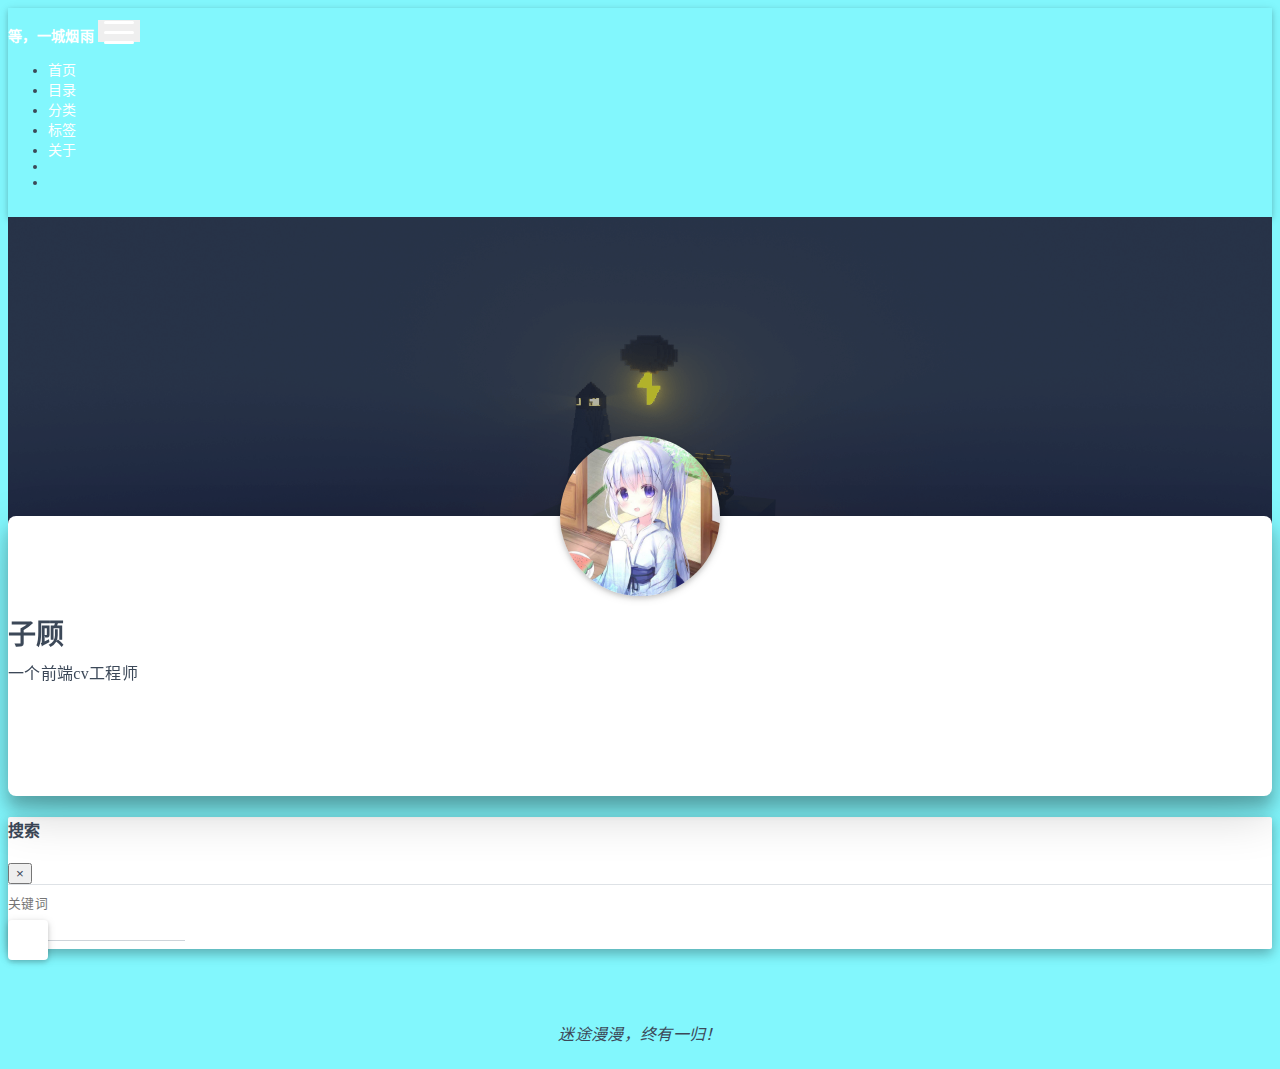
==== commit 6aed5e36: "Site updated: 2022-07-06 22:08:46" ====
--- a/about/index.html
+++ b/about/index.html
@@ -12,7 +12,7 @@
   <meta name="viewport" content="width=device-width, initial-scale=1.0, maximum-scale=5.0, shrink-to-fit=no">
   <meta http-equiv="x-ua-compatible" content="ie=edge">
   
-  <meta name="theme-color" content="#2f4154">
+  <meta name="theme-color" content="#03e9fc">
   <meta name="author" content="子顾">
   <meta name="keywords" content="生活总要进行下去">
   
@@ -30,6 +30,8 @@
 <meta name="twitter:card" content="summary_large_image">
   
   
+    <meta name="referrer" content="no-referrer-when-downgrade">
+  
   
   <title>关于 - 等，一城烟雨</title>
 
@@ -69,7 +71,7 @@
   <script id="fluid-configs">
     var Fluid = window.Fluid || {};
     Fluid.ctx = Object.assign({}, Fluid.ctx)
-    var CONFIG = {"hostname":"example.com","root":"/","version":"1.9.2","typing":{"enable":true,"typeSpeed":70,"cursorChar":"_","loop":false,"scope":[]},"anchorjs":{"enable":true,"element":"h1,h2,h3,h4,h5,h6","placement":"left","visible":"hover","icon":""},"progressbar":{"enable":true,"height_px":3,"color":"#29d","options":{"showSpinner":false,"trickleSpeed":100}},"code_language":{"enable":true,"default":"TEXT"},"copy_btn":true,"image_caption":{"enable":true},"image_zoom":{"enable":true,"img_url_replace":["",""]},"toc":{"enable":true,"placement":"right","headingSelector":"h1,h2,h3,h4,h5,h6","collapseDepth":0},"lazyload":{"enable":true,"loading_img":"/img/loading.gif","onlypost":false,"offset_factor":2},"web_analytics":{"enable":false,"follow_dnt":true,"baidu":null,"google":null,"gtag":null,"tencent":{"sid":null,"cid":null},"woyaola":null,"cnzz":null,"leancloud":{"app_id":null,"app_key":null,"server_url":null,"path":"window.location.pathname","ignore_local":false}},"search_path":"/local-search.xml"};
+    var CONFIG = {"hostname":"example.com","root":"/","version":"1.9.2","typing":{"enable":true,"typeSpeed":70,"cursorChar":"_","loop":false,"scope":[]},"anchorjs":{"enable":true,"element":"h1,h2,h3,h4,h5,h6","placement":"left","visible":"hover","icon":"❡"},"progressbar":{"enable":true,"height_px":3,"color":"#29d","options":{"showSpinner":false,"trickleSpeed":100}},"code_language":{"enable":true,"default":"TEXT"},"copy_btn":true,"image_caption":{"enable":true},"image_zoom":{"enable":true,"img_url_replace":["",""]},"toc":{"enable":true,"placement":"right","headingSelector":"h1,h2,h3,h4,h5,h6","collapseDepth":0},"lazyload":{"enable":true,"loading_img":"/img/loading.gif","onlypost":false,"offset_factor":2},"web_analytics":{"enable":false,"follow_dnt":true,"baidu":null,"google":null,"gtag":null,"tencent":{"sid":null,"cid":null},"woyaola":null,"cnzz":null,"leancloud":{"app_id":null,"app_key":null,"server_url":null,"path":"window.location.pathname","ignore_local":false}},"search_path":"/local-search.xml"};
 
     if (CONFIG.web_analytics.follow_dnt) {
       var dntVal = navigator.doNotTrack || window.doNotTrack || navigator.msDoNotTrack;
@@ -95,7 +97,7 @@
   <nav id="navbar" class="navbar fixed-top  navbar-expand-lg navbar-dark scrolling-navbar">
   <div class="container">
     <a class="navbar-brand" href="/">
-      <strong>Fluid</strong>
+      <strong>等，一城烟雨</strong>
     </a>
 
     <button id="navbar-toggler-btn" class="navbar-toggler" type="button" data-toggle="collapse"
@@ -127,7 +129,7 @@
             <li class="nav-item">
               <a class="nav-link" href="/archives/">
                 <i class="iconfont icon-archive-fill"></i>
-                归档
+                目录
               </a>
             </li>
           
@@ -219,7 +221,7 @@
           >
           
             <div class="about-avatar">
-              <img src="/img/avatar.png" srcset="/img/loading.gif" lazyload class="img-fluid" alt="avatar">
+              <img src="/img/avatar.jpg" srcset="/img/loading.gif" lazyload class="img-fluid" alt="avatar">
             </div>
           
           <div class="container">
@@ -229,14 +231,14 @@
 
 <div class="text-center">
   <div class="about-info">
-    <div class="about-name">Fluid</div>
-    <div class="about-intro">An elegant theme for Hexo</div>
+    <div class="about-name">子顾</div>
+    <div class="about-intro">一个前端cv工程师</div>
     <div class="about-icons">
       
         
         
         
-        <a href=https://github.com class="
+        <a href=https://github.com/18482637162 class="
            hint--bottom hint--rounded"
            aria-label=GitHub
            target="_blank"
@@ -248,12 +250,12 @@
         
         
         
-        <a href=https://douban.com class="
+        <a href=https://space.bilibili.com/242582906 class="
            hint--bottom hint--rounded"
-           aria-label=豆瓣
+           aria-label=bilibili
            target="_blank"
         >
-          <i class="iconfont icon-douban-fill" aria-hidden="true"></i>
+          <i class="iconfont icon-bilibili-fill" aria-hidden="true"></i>
           
         </a>
       
@@ -267,7 +269,7 @@
         >
           <i class="iconfont icon-wechat-fill" aria-hidden="true"></i>
           
-            <img class="qr-img" src="/img/favicon.png" srcset="/img/loading.gif" lazyload alt="qrcode" />
+            <img class="qr-img" src="/img/wechat.png" srcset="/img/loading.gif" lazyload alt="qrcode" />
           
         </a>
       
@@ -353,9 +355,33 @@
     <div class="footer-inner">
   
     <div class="footer-content">
-       <a href="https://hexo.io" target="_blank" rel="nofollow noopener"><span>Hexo</span></a> <i class="iconfont icon-love"></i> <a href="https://github.com/fluid-dev/hexo-theme-fluid" target="_blank" rel="nofollow noopener"><span>Fluid</span></a> 
+       <i>迷途漫漫，终有一归！</i> 
     </div>
   
+  
+    <div class="statistics">
+  
+  
+
+  
+    
+      <span id="busuanzi_container_site_pv" style="display: none">
+        总访问量 
+        <span id="busuanzi_value_site_pv"></span>
+         次
+      </span>
+    
+    
+      <span id="busuanzi_container_site_uv" style="display: none">
+        总访客数 
+        <span id="busuanzi_value_site_uv"></span>
+         人
+      </span>
+    
+    
+  
+</div>
+
   
   
   
@@ -448,6 +474,8 @@
 
   <script  src="/js/local-search.js" ></script>
 
+  <script defer src="https://busuanzi.ibruce.info/busuanzi/2.3/busuanzi.pure.mini.js" ></script>
+
 
 
 
--- a/css/main.css
+++ b/css/main.css
@@ -827,7 +827,7 @@
 }
 :root {
   --color-mode: "light";
-  --body-bg-color: #eee;
+  --body-bg-color: #82f7fd;
   --board-bg-color: #fff;
   --text-color: #3c4858;
   --sec-text-color: #718096;
@@ -837,7 +837,7 @@
   --link-hover-color: #30a9de;
   --link-hover-bg-color: #f8f9fa;
   --line-color: #eaecef;
-  --navbar-bg-color: #2f4154;
+  --navbar-bg-color: #03e9fc;
   --navbar-text-color: #fff;
   --subtitle-color: #fff;
   --scrollbar-color: #c4c6c9;
